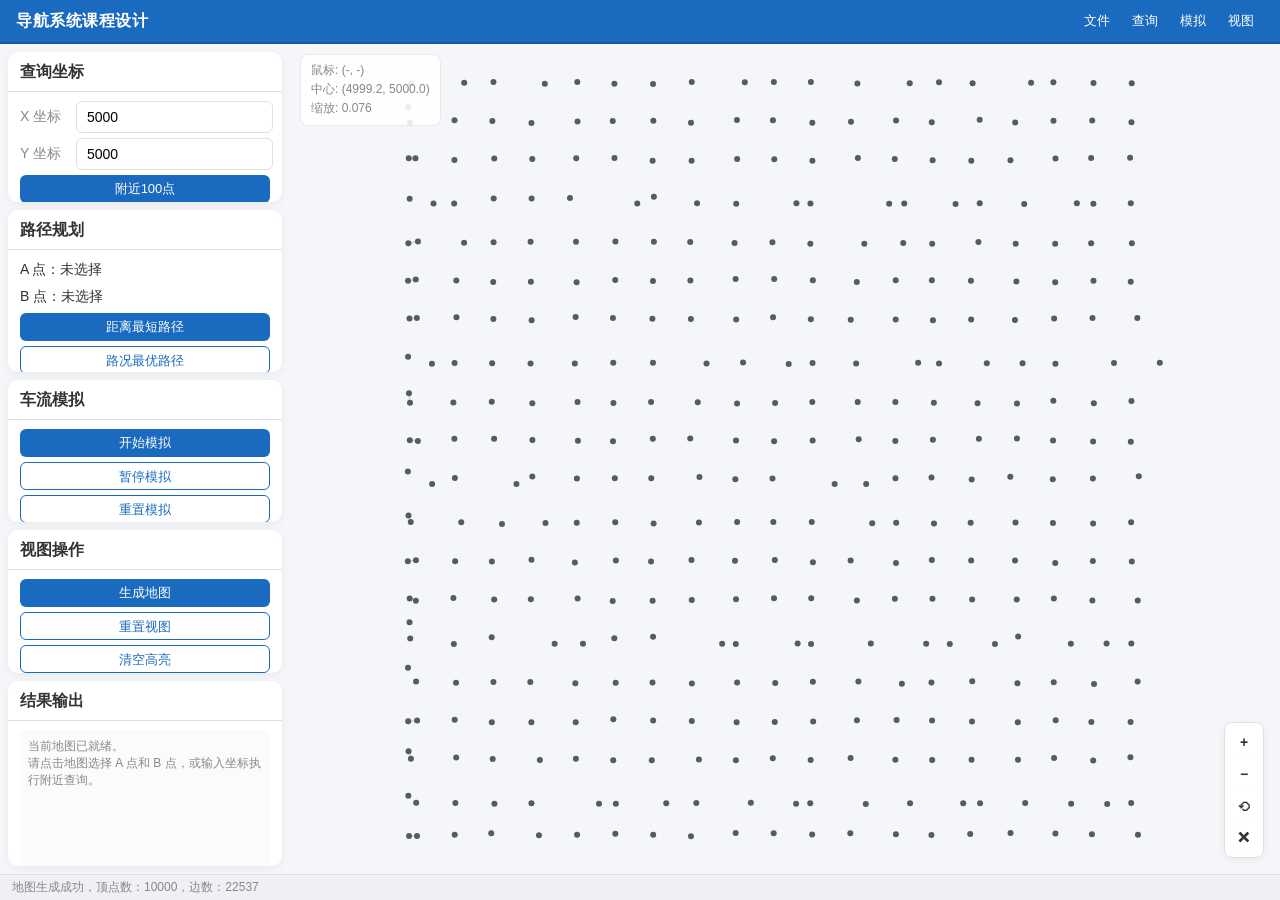
==== src/main/java/com/ds/navigation/index.html @ cb1603ed "chore: prepare course project for github" ====
<!DOCTYPE html>
<html lang="zh-CN">
<head>
<meta charset="UTF-8">
<meta name="viewport" content="width=device-width, initial-scale=1.0">
<title>导航系统课程设计</title>
<link rel="stylesheet" href="styles.css">
</head>
<body>

<nav class="nav-bar">
  <span class="nav-title">导航系统课程设计</span>
  <div class="nav-menus" id="navMenus"></div>
</nav>

<div class="main-content">
  <aside class="control-panel" id="controlPanel">
    <!-- Card 1: Query -->
    <div class="card">
      <div class="card-header">查询坐标</div>
      <div class="card-body">
        <div class="field-row"><label>X 坐标</label><input class="field-input" id="xField" value="5000"></div>
        <div class="field-row"><label>Y 坐标</label><input class="field-input" id="yField" value="5000"></div>
        <button class="btn btn-primary" id="nearbyBtn">附近100点</button>
      </div>
    </div>
    <!-- Card 2: Route -->
    <div class="card">
      <div class="card-header">路径规划</div>
      <div class="card-body">
        <div class="select-label" id="startLabel">A 点：未选择</div>
        <div class="select-label" id="endLabel">B 点：未选择</div>
        <button class="btn btn-primary" id="distanceBtn">距离最短路径</button>
        <button class="btn btn-outline" id="timeBtn">路况最优路径</button>
      </div>
    </div>
    <!-- Card 3: Simulation -->
    <div class="card">
      <div class="card-header">车流模拟</div>
      <div class="card-body">
        <button class="btn btn-primary" id="simStartBtn">开始模拟</button>
        <button class="btn btn-outline" id="simPauseBtn">暂停模拟</button>
        <button class="btn btn-outline" id="simResetBtn">重置模拟</button>
      </div>
    </div>
    <!-- Card 4: View -->
    <div class="card">
      <div class="card-header">视图操作</div>
      <div class="card-body">
        <button class="btn btn-primary" id="genMapBtn">生成地图</button>
        <button class="btn btn-outline" id="resetViewBtn">重置视图</button>
        <button class="btn btn-outline" id="clearBtn">清空高亮</button>
      </div>
    </div>
    <!-- Card 5: Result -->
    <div class="card">
      <div class="card-header">结果输出</div>
      <div class="card-body">
        <textarea class="result-area" id="resultArea" readonly>当前地图已就绪。&#10;请点击地图选择 A 点和 B 点，或输入坐标执行附近查询。</textarea>
      </div>
    </div>
  </aside>

  <div class="map-container" id="mapContainer">
    <canvas id="mapCanvas"></canvas>
    <div class="coord-overlay" id="coordOverlay">鼠标: (-, -)<br>中心: (-, -)<br>缩放: 0.050</div>
    <div class="edge-tooltip" id="edgeTooltip"></div>
    <div class="float-controls">
      <button class="float-btn" id="floatZoomIn" title="放大">+</button>
      <button class="float-btn" id="floatZoomOut" title="缩小">−</button>
      <button class="float-btn" id="floatReset" title="重置视图">⟲</button>
      <button class="float-btn" id="floatClear" title="清空高亮">✕</button>
    </div>
  </div>
</div>

<div class="status-bar" id="statusBar">地图已加载，顶点数：10000，边数：----</div>
<div class="toast" id="toast"></div>

<script src="app.js"></script>
</body>
</html>
---- src/main/java/com/ds/navigation/styles.css ----
*, *::before, *::after { box-sizing: border-box; margin: 0; padding: 0; }

:root {
  --primary: #1A6BC0;
  --primary-dark: #1558A0;
  --primary-light: #E8F0FE;
  --bg: #F5F6FA;
  --card: #FFFFFF;
  --border: #E0E0E0;
  --text: #333333;
  --text-secondary: #888888;
  --text-white: #FFFFFF;
  --status-bg: #F0F0F4;
  --radius-sm: 6px;
  --radius-md: 10px;
  --shadow: 0 2px 8px rgba(0,0,0,0.06);
}

body {
  font-family: "Microsoft YaHei", "PingFang SC", "Noto Sans CJK SC", sans-serif;
  background: var(--bg);
  color: var(--text);
  height: 100vh;
  display: flex;
  flex-direction: column;
  overflow: hidden;
  user-select: none;
}

/* ===== Navigation Bar ===== */
.nav-bar {
  height: 44px;
  background: var(--primary);
  display: flex;
  align-items: center;
  justify-content: space-between;
  padding: 0 16px;
  flex-shrink: 0;
  border-bottom: 2px solid var(--primary-dark);
}
.nav-title {
  font-size: 16px;
  font-weight: 700;
  color: var(--text-white);
  letter-spacing: 0.5px;
}
.nav-menus { display: flex; gap: 2px; }
.nav-menu-btn {
  background: none;
  border: none;
  color: var(--text-white);
  font-size: 13px;
  font-family: inherit;
  padding: 5px 10px;
  border-radius: var(--radius-sm);
  cursor: pointer;
  transition: background 0.15s;
}
.nav-menu-btn:hover { background: rgba(255,255,255,0.15); }

/* Dropdown */
.nav-dropdown {
  position: relative;
}
.nav-dropdown-menu {
  display: none;
  position: absolute;
  top: 100%;
  left: 0;
  background: var(--card);
  border: 1px solid var(--border);
  border-radius: var(--radius-sm);
  box-shadow: var(--shadow);
  z-index: 100;
  min-width: 150px;
  padding: 4px 0;
}
.nav-dropdown-menu.show { display: block; }
.nav-dropdown-item {
  display: block;
  width: 100%;
  padding: 7px 14px;
  border: none;
  background: none;
  font-size: 13px;
  font-family: inherit;
  text-align: left;
  cursor: pointer;
  color: var(--text);
}
.nav-dropdown-item:hover { background: var(--primary-light); color: var(--primary); }

/* ===== Main Layout ===== */
.main-content {
  display: flex;
  flex: 1;
  overflow: hidden;
}

/* ===== Control Panel ===== */
.control-panel {
  width: 290px;
  flex-shrink: 0;
  overflow-y: auto;
  padding: 8px;
  display: flex;
  flex-direction: column;
  gap: 8px;
}
.control-panel::-webkit-scrollbar { width: 4px; }
.control-panel::-webkit-scrollbar-thumb { background: var(--border); border-radius: 2px; }

.card {
  background: var(--card);
  border-radius: var(--radius-md);
  box-shadow: var(--shadow);
  overflow: hidden;
}
.card-header {
  font-size: 16px;
  font-weight: 700;
  color: var(--text);
  padding: 10px 12px 8px;
  border-bottom: 1px solid var(--border);
}
.card-body { padding: 9px 12px; display: flex; flex-direction: column; gap: 5px; }

.field-row { display: flex; align-items: center; gap: 8px; }
.field-row label { font-size: 14px; color: var(--text-secondary); white-space: nowrap; min-width: 48px; }
.field-input {
  flex: 1;
  height: 32px;
  padding: 0 10px;
  border: 1px solid var(--border);
  border-radius: var(--radius-sm);
  font-size: 14px;
  font-family: inherit;
  outline: none;
  background: var(--card);
  transition: border-color 0.2s;
}
.field-input:focus { border-color: var(--primary); border-width: 1.5px; }

.select-label {
  font-size: 14px;
  color: var(--text);
  padding: 2px 0;
}

.btn {
  height: 28px;
  border: none;
  border-radius: var(--radius-sm);
  font-size: 13px;
  font-family: inherit;
  cursor: pointer;
  transition: all 0.15s;
  padding: 0 10px;
  width: 100%;
  line-height: 28px;
}
.btn-primary {
  background: var(--primary);
  color: var(--text-white);
}
.btn-primary:hover { background: var(--primary-dark); }
.btn-outline {
  background: var(--card);
  color: var(--primary);
  border: 1.2px solid var(--primary);
}
.btn-outline:hover { background: var(--primary-light); }
.btn-text {
  background: none;
  color: var(--text);
}
.btn-text:hover { background: var(--primary-light); color: var(--primary); }

.result-area {
  width: 100%;
  height: 140px;
  border: none;
  border-radius: var(--radius-sm);
  font-size: 12px;
  font-family: inherit;
  color: var(--text-secondary);
  resize: none;
  padding: 8px;
  background: #FAFBFC;
  outline: none;
}

/* ===== Map Container ===== */
.map-container {
  flex: 1;
  position: relative;
  overflow: hidden;
  background: var(--bg);
}
.map-container canvas {
  display: block;
  cursor: grab;
}
.map-container canvas:active { cursor: grabbing; }

.coord-overlay {
  position: absolute;
  top: 10px;
  left: 10px;
  background: rgba(255,255,255,0.88);
  border: 1px solid rgba(0,0,0,0.08);
  border-radius: 8px;
  padding: 6px 10px;
  font-size: 12px;
  color: var(--text-secondary);
  line-height: 1.6;
  pointer-events: none;
}

/* Floating controls */
.float-controls {
  position: absolute;
  right: 16px;
  bottom: 16px;
  background: rgba(255,255,255,0.92);
  border: 1px solid var(--border);
  border-radius: 8px;
  display: flex;
  flex-direction: column;
  padding: 4px;
  gap: 2px;
  box-shadow: var(--shadow);
}
.float-btn {
  width: 30px;
  height: 30px;
  border: 1px solid transparent;
  border-radius: var(--radius-sm);
  background: var(--card);
  font-size: 14px;
  font-weight: 700;
  cursor: pointer;
  display: flex;
  align-items: center;
  justify-content: center;
  color: var(--text);
  transition: all 0.15s;
  font-family: inherit;
  line-height: 1;
}
.float-btn:hover { background: var(--primary-light); color: var(--primary); border-color: var(--border); }

/* Tooltip */
.edge-tooltip {
  position: absolute;
  background: rgba(0,0,0,0.78);
  color: #fff;
  font-size: 12px;
  padding: 6px 10px;
  border-radius: 4px;
  pointer-events: none;
  display: none;
  white-space: nowrap;
  z-index: 10;
}

/* ===== Status Bar ===== */
.status-bar {
  height: 26px;
  background: var(--status-bg);
  display: flex;
  align-items: center;
  padding: 0 12px;
  font-size: 12px;
  color: var(--text-secondary);
  flex-shrink: 0;
  border-top: 1px solid var(--border);
}

/* Toast */
.toast {
  position: fixed;
  top: 60px;
  left: 50%;
  transform: translateX(-50%);
  background: rgba(0,0,0,0.75);
  color: #fff;
  padding: 8px 20px;
  border-radius: 20px;
  font-size: 14px;
  z-index: 200;
  pointer-events: none;
  opacity: 0;
  transition: opacity 0.3s;
}
.toast.show { opacity: 1; }
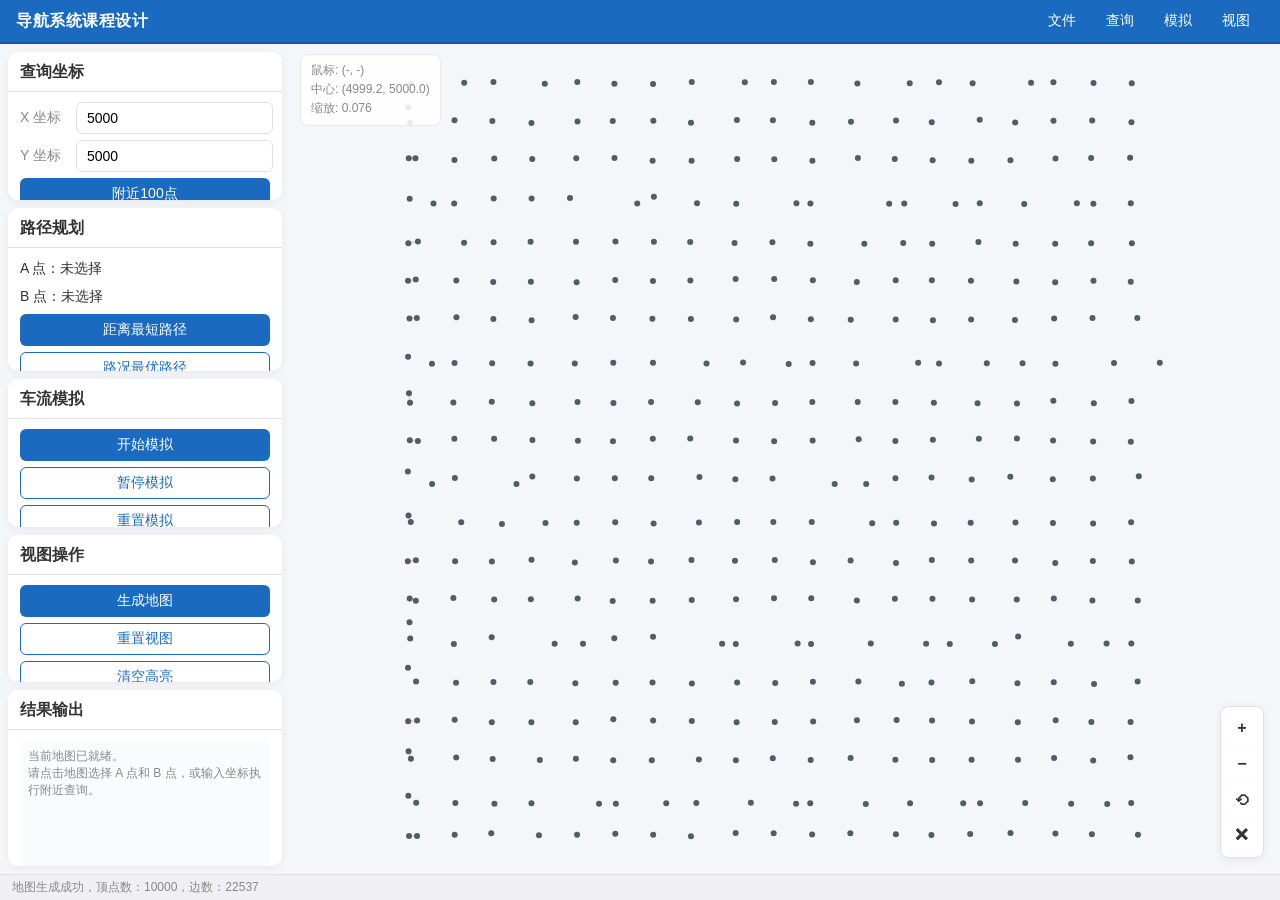
==== commit 52145e96: "update navigation system project" ====
--- a/src/main/java/com/ds/navigation/index.html
+++ b/src/main/java/com/ds/navigation/index.html
@@ -4,7 +4,303 @@
 <meta charset="UTF-8">
 <meta name="viewport" content="width=device-width, initial-scale=1.0">
 <title>导航系统课程设计</title>
-<link rel="stylesheet" href="styles.css">
+<style>
+*, *::before, *::after { box-sizing: border-box; margin: 0; padding: 0; }
+
+:root {
+  --primary: #1A6BC0;
+  --primary-dark: #1558A0;
+  --primary-light: #E8F0FE;
+  --bg: #F5F6FA;
+  --card: #FFFFFF;
+  --border: #E0E0E0;
+  --text: #333333;
+  --text-secondary: #888888;
+  --text-white: #FFFFFF;
+  --status-bg: #F0F0F4;
+  --radius-sm: 6px;
+  --radius-md: 10px;
+  --shadow: 0 2px 8px rgba(0,0,0,0.06);
+}
+
+body {
+  font-family: "Microsoft YaHei", "PingFang SC", "Noto Sans CJK SC", sans-serif;
+  background: var(--bg);
+  color: var(--text);
+  height: 100vh;
+  display: flex;
+  flex-direction: column;
+  overflow: hidden;
+  user-select: none;
+}
+
+/* ===== Navigation Bar ===== */
+.nav-bar {
+  height: 44px;
+  background: var(--primary);
+  display: flex;
+  align-items: center;
+  justify-content: space-between;
+  padding: 0 16px;
+  flex-shrink: 0;
+  border-bottom: 2px solid var(--primary-dark);
+}
+.nav-title {
+  font-size: 16px;
+  font-weight: 700;
+  color: var(--text-white);
+  letter-spacing: 0.5px;
+}
+.nav-menus { display: flex; gap: 2px; }
+.nav-menu-btn {
+  background: none;
+  border: none;
+  color: var(--text-white);
+  font-size: 14px;
+  font-family: inherit;
+  padding: 6px 14px;
+  border-radius: var(--radius-sm);
+  cursor: pointer;
+  transition: background 0.15s;
+}
+.nav-menu-btn:hover { background: rgba(255,255,255,0.15); }
+
+/* Dropdown */
+.nav-dropdown {
+  position: relative;
+}
+.nav-dropdown-menu {
+  display: none;
+  position: absolute;
+  top: 100%;
+  left: 0;
+  background: var(--card);
+  border: 1px solid var(--border);
+  border-radius: var(--radius-sm);
+  box-shadow: var(--shadow);
+  z-index: 100;
+  min-width: 150px;
+  padding: 4px 0;
+}
+.nav-dropdown-menu.show { display: block; }
+.nav-dropdown-item {
+  display: block;
+  width: 100%;
+  padding: 8px 16px;
+  border: none;
+  background: none;
+  font-size: 14px;
+  font-family: inherit;
+  text-align: left;
+  cursor: pointer;
+  color: var(--text);
+}
+.nav-dropdown-item:hover { background: var(--primary-light); color: var(--primary); }
+
+/* ===== Main Layout ===== */
+.main-content {
+  display: flex;
+  flex: 1;
+  overflow: hidden;
+}
+
+/* ===== Control Panel ===== */
+.control-panel {
+  width: 290px;
+  flex-shrink: 0;
+  overflow-y: auto;
+  padding: 8px;
+  display: flex;
+  flex-direction: column;
+  gap: 8px;
+}
+.control-panel::-webkit-scrollbar { width: 4px; }
+.control-panel::-webkit-scrollbar-thumb { background: var(--border); border-radius: 2px; }
+
+.card {
+  background: var(--card);
+  border-radius: var(--radius-md);
+  box-shadow: var(--shadow);
+  overflow: hidden;
+}
+.card-header {
+  font-size: 16px;
+  font-weight: 700;
+  color: var(--text);
+  padding: 10px 12px 8px;
+  border-bottom: 1px solid var(--border);
+}
+.card-body { padding: 10px 12px; display: flex; flex-direction: column; gap: 6px; }
+
+.field-row { display: flex; align-items: center; gap: 8px; }
+.field-row label { font-size: 14px; color: var(--text-secondary); white-space: nowrap; min-width: 48px; }
+.field-input {
+  flex: 1;
+  height: 32px;
+  padding: 0 10px;
+  border: 1px solid var(--border);
+  border-radius: var(--radius-sm);
+  font-size: 14px;
+  font-family: inherit;
+  outline: none;
+  background: var(--card);
+  transition: border-color 0.2s;
+}
+.field-input:focus { border-color: var(--primary); border-width: 1.5px; }
+
+.select-label {
+  font-size: 14px;
+  color: var(--text);
+  padding: 2px 0;
+}
+
+.btn {
+  height: 32px;
+  border: none;
+  border-radius: var(--radius-sm);
+  font-size: 14px;
+  font-family: inherit;
+  cursor: pointer;
+  transition: all 0.15s;
+  padding: 0 16px;
+  width: 100%;
+}
+.btn-primary {
+  background: var(--primary);
+  color: var(--text-white);
+}
+.btn-primary:hover { background: var(--primary-dark); }
+.btn-outline {
+  background: var(--card);
+  color: var(--primary);
+  border: 1.2px solid var(--primary);
+}
+.btn-outline:hover { background: var(--primary-light); }
+.btn-text {
+  background: none;
+  color: var(--text);
+}
+.btn-text:hover { background: var(--primary-light); color: var(--primary); }
+
+.result-area {
+  width: 100%;
+  height: 140px;
+  border: none;
+  border-radius: var(--radius-sm);
+  font-size: 12px;
+  font-family: inherit;
+  color: var(--text-secondary);
+  resize: none;
+  padding: 8px;
+  background: #FAFBFC;
+  outline: none;
+}
+
+/* ===== Map Container ===== */
+.map-container {
+  flex: 1;
+  position: relative;
+  overflow: hidden;
+  background: var(--bg);
+}
+.map-container canvas {
+  display: block;
+  cursor: grab;
+}
+.map-container canvas:active { cursor: grabbing; }
+
+.coord-overlay {
+  position: absolute;
+  top: 10px;
+  left: 10px;
+  background: rgba(255,255,255,0.88);
+  border: 1px solid rgba(0,0,0,0.08);
+  border-radius: 8px;
+  padding: 6px 10px;
+  font-size: 12px;
+  color: var(--text-secondary);
+  line-height: 1.6;
+  pointer-events: none;
+}
+
+/* Floating controls */
+.float-controls {
+  position: absolute;
+  right: 16px;
+  bottom: 16px;
+  background: rgba(255,255,255,0.92);
+  border: 1px solid var(--border);
+  border-radius: 8px;
+  display: flex;
+  flex-direction: column;
+  padding: 4px;
+  gap: 2px;
+  box-shadow: var(--shadow);
+}
+.float-btn {
+  width: 34px;
+  height: 34px;
+  border: 1px solid transparent;
+  border-radius: var(--radius-sm);
+  background: var(--card);
+  font-size: 16px;
+  font-weight: 700;
+  cursor: pointer;
+  display: flex;
+  align-items: center;
+  justify-content: center;
+  color: var(--text);
+  transition: all 0.15s;
+  font-family: inherit;
+  line-height: 1;
+}
+.float-btn:hover { background: var(--primary-light); color: var(--primary); border-color: var(--border); }
+
+/* Tooltip */
+.edge-tooltip {
+  position: absolute;
+  background: rgba(0,0,0,0.78);
+  color: #fff;
+  font-size: 12px;
+  padding: 6px 10px;
+  border-radius: 4px;
+  pointer-events: none;
+  display: none;
+  white-space: nowrap;
+  z-index: 10;
+}
+
+/* ===== Status Bar ===== */
+.status-bar {
+  height: 26px;
+  background: var(--status-bg);
+  display: flex;
+  align-items: center;
+  padding: 0 12px;
+  font-size: 12px;
+  color: var(--text-secondary);
+  flex-shrink: 0;
+  border-top: 1px solid var(--border);
+}
+
+/* Toast */
+.toast {
+  position: fixed;
+  top: 60px;
+  left: 50%;
+  transform: translateX(-50%);
+  background: rgba(0,0,0,0.75);
+  color: #fff;
+  padding: 8px 20px;
+  border-radius: 20px;
+  font-size: 14px;
+  z-index: 200;
+  pointer-events: none;
+  opacity: 0;
+  transition: opacity 0.3s;
+}
+.toast.show { opacity: 1; }
+</style>
 </head>
 <body>
 
@@ -77,6 +373,894 @@
 <div class="status-bar" id="statusBar">地图已加载，顶点数：10000，边数：----</div>
 <div class="toast" id="toast"></div>
 
-<script src="app.js"></script>
+<script>
+// ============================================================================
+// CONFIG
+// ============================================================================
+const CONFIG = {
+  mapWidth: 10000, mapHeight: 10000, vertexCount: 10000, seed: 20260405,
+  extraEdgeProb: 0.28,
+  shortRoadCap: 30, mediumRoadCap: 50, longRoadCap: 70,
+  trafficAlpha: 0.5, trafficC: 0.05,
+  spawnPerTick: 80, maxVehicles: 10000,
+  simIntervalMs: 200
+};
+
+// ============================================================================
+// GEOMETRY UTILS
+// ============================================================================
+function dist(x1, y1, x2, y2) { return Math.sqrt((x1-x2)**2 + (y1-y2)**2); }
+function distSq(x1, y1, x2, y2) { return (x1-x2)**2 + (y1-y2)**2; }
+
+// ============================================================================
+// GRAPH MODEL
+// ============================================================================
+class Vertex {
+  constructor(id, x, y, name, type) {
+    this.id = id; this.x = x; this.y = y; this.name = name; this.type = type;
+    this.edgeIds = [];
+  }
+}
+class Edge {
+  constructor(id, fromId, toId, length, capacity, vehicles = 0) {
+    this.id = id; this.fromId = fromId; this.toId = toId;
+    this.length = length; this.capacity = capacity; this.vehicles = vehicles;
+  }
+  getOther(vid) { return vid === this.fromId ? this.toId : this.fromId; }
+  get occupancy() { return this.capacity <= 0 ? 0 : this.vehicles / this.capacity; }
+  travelTime(alpha, c) {
+    const r = this.occupancy;
+    const factor = r <= alpha ? 1.0 : 1.0 + Math.exp(r - alpha);
+    return c * this.length * factor;
+  }
+}
+class Graph {
+  constructor() {
+    this.vertices = new Map();
+    this.edges = new Map();
+    this.adjacency = new Map();
+  }
+  addVertex(v) {
+    this.vertices.set(v.id, v);
+    if (!this.adjacency.has(v.id)) this.adjacency.set(v.id, []);
+  }
+  addEdge(e) {
+    this.edges.set(e.id, e);
+    if (!this.adjacency.has(e.fromId)) this.adjacency.set(e.fromId, []);
+    if (!this.adjacency.has(e.toId)) this.adjacency.set(e.toId, []);
+    this.adjacency.get(e.fromId).push(e);
+    this.adjacency.get(e.toId).push(e);
+    const f = this.vertices.get(e.fromId);
+    const t = this.vertices.get(e.toId);
+    if (f) f.edgeIds.push(e.id);
+    if (t) t.edgeIds.push(e.id);
+  }
+  clearTraffic() { for (const e of this.edges.values()) e.vehicles = 0; }
+  getBounds() {
+    let minX = Infinity, minY = Infinity, maxX = -Infinity, maxY = -Infinity;
+    for (const v of this.vertices.values()) {
+      minX = Math.min(minX, v.x); minY = Math.min(minY, v.y);
+      maxX = Math.max(maxX, v.x); maxY = Math.max(maxY, v.y);
+    }
+    return { minX, minY, maxX, maxY, w: Math.max(1, maxX-minX), h: Math.max(1, maxY-minY) };
+  }
+}
+
+// ============================================================================
+// MAP GENERATOR
+// ============================================================================
+function generateMap(vertexCount, seed) {
+  const graph = new Graph();
+  const rng = mulberry32(seed);
+  const types = ['普通地点','加油站','餐馆','停车场','维修点'];
+  const rows = Math.ceil(Math.sqrt(vertexCount));
+  const cols = Math.ceil(vertexCount / rows);
+  const cellW = CONFIG.mapWidth / cols;
+  const cellH = CONFIG.mapHeight / rows;
+  const jitter = 0.22;
+  const gridIds = [];
+
+  let vid = 0;
+  for (let row = 0; row < rows; row++) {
+    gridIds[row] = [];
+    for (let col = 0; col < cols; col++) {
+      if (vid >= vertexCount) { gridIds[row][col] = -1; continue; }
+      const cx = (col + 0.5) * cellW;
+      const cy = (row + 0.5) * cellH;
+      const x = clamp(cx + (rng()*2-1) * cellW * jitter, 0, CONFIG.mapWidth);
+      const y = clamp(cy + (rng()*2-1) * cellH * jitter, 0, CONFIG.mapHeight);
+      graph.addVertex(new Vertex(vid, x, y, `P${String(vid).padStart(5,'0')}`, types[Math.floor(rng()*types.length)]));
+      gridIds[row][col] = vid;
+      vid++;
+    }
+  }
+
+  let eid = 0;
+  const edgeKeys = new Set();
+  for (let row = 0; row < rows; row++) {
+    for (let col = 0; col < cols; col++) {
+      const cur = gridIds[row][col];
+      if (cur < 0) continue;
+      if (col+1 < cols && gridIds[row][col+1] >= 0) eid = addEdge(graph, edgeKeys, eid, cur, gridIds[row][col+1], rng);
+      if (row+1 < rows && gridIds[row+1][col] >= 0) eid = addEdge(graph, edgeKeys, eid, cur, gridIds[row+1][col], rng);
+      if (row+1 < rows && col+1 < cols && gridIds[row+1][col] >= 0 && gridIds[row][col+1] >= 0 && gridIds[row+1][col+1] >= 0) {
+        if (rng() < CONFIG.extraEdgeProb) {
+          if (rng() < 0.5) eid = addEdge(graph, edgeKeys, eid, cur, gridIds[row+1][col+1], rng);
+          else eid = addEdge(graph, edgeKeys, eid, gridIds[row][col+1], gridIds[row+1][col], rng);
+        }
+      }
+    }
+  }
+  return graph;
+}
+
+function addEdge(graph, edgeKeys, eid, fromId, toId, rng) {
+  const a = Math.min(fromId, toId), b = Math.max(fromId, toId);
+  const key = `${a}-${b}`;
+  if (edgeKeys.has(key)) return eid;
+  edgeKeys.add(key);
+  const from = graph.vertices.get(fromId), to = graph.vertices.get(toId);
+  const len = dist(from.x, from.y, to.x, to.y);
+  const cap = len < 110 ? CONFIG.shortRoadCap + Math.floor(rng()*8)
+            : len < 155 ? CONFIG.mediumRoadCap + Math.floor(rng()*10)
+            : CONFIG.longRoadCap + Math.floor(rng()*12);
+  graph.addEdge(new Edge(eid, fromId, toId, len, cap));
+  return eid + 1;
+}
+
+function mulberry32(a) {
+  return function() {
+    a |= 0; a = a + 0x6D2B79F5 | 0;
+    let t = Math.imul(a ^ a >>> 15, 1 | a);
+    t = t + Math.imul(t ^ t >>> 7, 61 | t) ^ t;
+    return ((t ^ t >>> 14) >>> 0) / 4294967296;
+  };
+}
+function clamp(v, min, max) { return Math.max(min, Math.min(max, v)); }
+
+// ============================================================================
+// KD-TREE
+// ============================================================================
+class KDTree {
+  constructor() { this.root = null; }
+  build(vertices) {
+    const arr = [...vertices];
+    this.root = this._build(arr, 0);
+  }
+  _build(arr, depth) {
+    if (arr.length === 0) return null;
+    const axis = depth % 2;
+    arr.sort((a,b) => axis === 0 ? a.x - b.x : a.y - b.y);
+    const mid = Math.floor(arr.length / 2);
+    const node = { vertex: arr[mid], axis, left: null, right: null };
+    node.left = this._build(arr.slice(0, mid), depth + 1);
+    node.right = this._build(arr.slice(mid + 1), depth + 1);
+    return node;
+  }
+  findNearest(x, y) {
+    return this._nearest(this.root, x, y, null).vertex;
+  }
+  _nearest(node, x, y, best) {
+    if (!node) return best;
+    const d2 = distSq(node.vertex.x, node.vertex.y, x, y);
+    const cur = { vertex: node.vertex, d2 };
+    if (!best || cur.d2 < best.d2) best = cur;
+    const delta = node.axis === 0 ? x - node.vertex.x : y - node.vertex.y;
+    const first = delta < 0 ? node.left : node.right;
+    const second = delta < 0 ? node.right : node.left;
+    best = this._nearest(first, x, y, best);
+    if (delta * delta < best.d2) best = this._nearest(second, x, y, best);
+    return best;
+  }
+  findKNearest(x, y, k) {
+    const heap = [];
+    this._knearest(this.root, x, y, k, heap);
+    heap.sort((a,b) => a.d2 - b.d2);
+    return heap.map(h => h.vertex);
+  }
+  _knearest(node, x, y, k, heap) {
+    if (!node) return;
+    const d2 = distSq(node.vertex.x, node.vertex.y, x, y);
+    const cur = { vertex: node.vertex, d2 };
+    if (heap.length < k) {
+      heap.push(cur);
+      heap.sort((a,b) => b.d2 - a.d2);
+    } else if (d2 < heap[0].d2) {
+      heap[0] = cur;
+      heap.sort((a,b) => b.d2 - a.d2);
+    }
+    const delta = node.axis === 0 ? x - node.vertex.x : y - node.vertex.y;
+    const first = delta < 0 ? node.left : node.right;
+    const second = delta < 0 ? node.right : node.left;
+    this._knearest(first, x, y, k, heap);
+    if (heap.length < k || delta * delta < heap[0].d2) {
+      this._knearest(second, x, y, k, heap);
+    }
+  }
+}
+
+// ============================================================================
+// A* PATHFINDER
+// ============================================================================
+class PathFinder {
+  constructor(alpha, c) { this.alpha = alpha; this.c = c; this.graph = null; }
+  setGraph(g) { this.graph = g; }
+  findShortestByDist(startId, endId) { return this._find(startId, endId, false); }
+  findShortestByTime(startId, endId) { return this._find(startId, endId, true); }
+
+  _find(startId, endId, useTime) {
+    if (startId === endId) return { vertexIds: [startId], edgeIds: [], totalDist: 0, totalTime: 0 };
+    const g = this.graph;
+    const start = g.vertices.get(startId), goal = g.vertices.get(endId);
+    if (!start || !goal) throw new Error('起点或终点不存在');
+
+    const openSet = new MinHeap();
+    const gScore = new Map();
+    const prevV = new Map(), prevE = new Map();
+
+    gScore.set(startId, 0);
+    openSet.push(startId, this._heuristic(start, goal, useTime));
+
+    while (openSet.size > 0) {
+      const curId = openSet.pop();
+      if (curId === endId) return this._reconstruct(prevV, prevE, endId);
+
+      for (const edge of g.adjacency.get(curId) || []) {
+        const nbId = edge.getOther(curId);
+        const w = useTime ? edge.travelTime(this.alpha, this.c) : edge.length;
+        const tent = gScore.get(curId) + w;
+        if (tent < (gScore.get(nbId) ?? Infinity)) {
+          prevV.set(nbId, curId);
+          prevE.set(nbId, edge.id);
+          gScore.set(nbId, tent);
+          const f = tent + this._heuristic(g.vertices.get(nbId), goal, useTime);
+          openSet.push(nbId, f);
+        }
+      }
+    }
+    throw new Error('未找到可达路径');
+  }
+  _heuristic(a, b, useTime) {
+    const d = dist(a.x, a.y, b.x, b.y);
+    return useTime ? d * this.c : d;
+  }
+  _reconstruct(prevV, prevE, endId) {
+    const vids = [], eids = [];
+    let cur = endId;
+    vids.push(cur);
+    while (prevV.has(cur)) {
+      eids.push(prevE.get(cur));
+      cur = prevV.get(cur);
+      vids.push(cur);
+    }
+    vids.reverse(); eids.reverse();
+    let td = 0, tt = 0;
+    for (const eid of eids) {
+      const e = this.graph.edges.get(eid);
+      td += e.length;
+      tt += e.travelTime(this.alpha, this.c);
+    }
+    return { vertexIds: vids, edgeIds: eids, totalDist: td, totalTime: tt };
+  }
+}
+
+class MinHeap {
+  constructor() { this.data = []; }
+  get size() { return this.data.length; }
+  push(id, f) { this.data.push({id,f}); this._up(this.data.length-1); }
+  pop() {
+    const top = this.data[0];
+    const last = this.data.pop();
+    if (this.data.length > 0) { this.data[0] = last; this._down(0); }
+    return top.id;
+  }
+  _up(i) {
+    while (i > 0) {
+      const p = (i-1)>>1;
+      if (this.data[i].f < this.data[p].f) { [this.data[i],this.data[p]]=[this.data[p],this.data[i]]; i=p; }
+      else break;
+    }
+  }
+  _down(i) {
+    const n = this.data.length;
+    while (true) {
+      let sm = i, l = i*2+1, r = i*2+2;
+      if (l < n && this.data[l].f < this.data[sm].f) sm = l;
+      if (r < n && this.data[r].f < this.data[sm].f) sm = r;
+      if (sm !== i) { [this.data[i],this.data[sm]]=[this.data[sm],this.data[i]]; i=sm; }
+      else break;
+    }
+  }
+}
+
+// ============================================================================
+// TRAFFIC SIMULATION
+// ============================================================================
+class TrafficSim {
+  constructor(pathFinder) {
+    this.pf = pathFinder;
+    this.graph = null;
+    this.running = false;
+    this.vehicles = [];
+    this.nextId = 0;
+  }
+  setGraph(g) { this.graph = g; this.reset(); }
+  start() { this.running = true; }
+  pause() { this.running = false; }
+  reset() {
+    this.running = false; this.vehicles = [];
+    this.nextId = 0;
+    if (this.graph) this.graph.clearTraffic();
+  }
+  tick() {
+    if (!this.running || !this.graph || this.graph.vertices.size === 0) return;
+    const g = this.graph;
+    if (this.vehicles.length < CONFIG.maxVehicles) {
+      for (let i = 0; i < CONFIG.spawnPerTick; i++) this._spawn();
+    }
+    for (let i = this.vehicles.length-1; i >= 0; i--) {
+      const v = this.vehicles[i];
+      v.remaining--;
+      while (v.active && v.remaining <= 0) {
+        const finEid = v.edgeIds[v.edgeIdx];
+        g.edges.get(finEid).vehicles = Math.max(0, g.edges.get(finEid).vehicles - 1);
+        v.edgeIdx++;
+        if (v.edgeIdx >= v.edgeIds.length) { v.active = false; break; }
+        const nextE = g.edges.get(v.edgeIds[v.edgeIdx]);
+        nextE.vehicles++;
+        v.edgeDuration = Math.max(1, nextE.travelTime(CONFIG.trafficAlpha, CONFIG.trafficC));
+        v.remaining += v.edgeDuration;
+      }
+      if (!v.active) this.vehicles.splice(i, 1);
+    }
+  }
+  _spawn() {
+    const g = this.graph;
+    const n = g.vertices.size;
+    if (n < 2) return;
+    let s = Math.floor(Math.random()*n), e = Math.floor(Math.random()*n);
+    while (s === e) e = Math.floor(Math.random()*n);
+    try {
+      const path = this.pf.findShortestByDist(s, e);
+      if (path.edgeIds.length === 0) return;
+      const fe = g.edges.get(path.edgeIds[0]);
+      const dur = Math.max(1, fe.travelTime(CONFIG.trafficAlpha, CONFIG.trafficC));
+      fe.vehicles++;
+      this.vehicles.push({
+        id: this.nextId++, vertexIds: path.vertexIds, edgeIds: path.edgeIds,
+        edgeIdx: 0, remaining: dur, edgeDuration: dur, active: true
+      });
+    } catch(ex) {}
+  }
+  getRenderStates() {
+    return this.vehicles.filter(v => v.active && v.edgeIdx + 1 < v.vertexIds.length).map(v => {
+      const dur = Math.max(1, v.edgeDuration);
+      return {
+        fromId: v.vertexIds[v.edgeIdx], toId: v.vertexIds[v.edgeIdx + 1],
+        progress: clamp(1 - v.remaining / dur, 0, 1)
+      };
+    });
+  }
+}
+
+// ============================================================================
+// MAP RENDERER
+// ============================================================================
+const COLORS = {
+  roadDefault: '#D5D8DD', roadQuery: '#1A6BC0', roadDist: '#2EA846', roadTime: '#D6362E',
+  pointDefault: '#555A63', pointStart: '#2EA846', pointEnd: '#D6362E',
+  trafficSmooth: '#2EA846', trafficModerate: '#ECC423', trafficCongested: '#D6362E',
+};
+
+function roadWidthByLength(len) {
+  if (len >= 150) return 2.8;
+  if (len >= 100) return 1.8;
+  return 1.0;
+}
+
+function trafficColor(ratio) {
+  if (ratio <= 0.5) return COLORS.trafficSmooth;
+  if (ratio <= 0.9) return COLORS.trafficModerate;
+  return COLORS.trafficCongested;
+}
+
+class MapRenderer {
+  constructor(canvas) { this.canvas = canvas; this.ctx = canvas.getContext('2d'); }
+
+  resize(w, h) {
+    const dpr = window.devicePixelRatio || 1;
+    this.canvas.width = w * dpr;
+    this.canvas.height = h * dpr;
+    this.canvas.style.width = w + 'px';
+    this.canvas.style.height = h + 'px';
+    this.ctx.setTransform(dpr, 0, 0, dpr, 0, 0);
+  }
+
+  render(state) {
+    const ctx = this.ctx;
+    const w = this.canvas.width / (window.devicePixelRatio||1);
+    const h = this.canvas.height / (window.devicePixelRatio||1);
+    ctx.clearRect(0, 0, w, h);
+    ctx.fillStyle = '#F5F6FA';
+    ctx.fillRect(0, 0, w, h);
+
+    if (!state.graph || state.graph.vertices.size === 0) {
+      ctx.fillStyle = '#888'; ctx.font = '14px "Microsoft YaHei", sans-serif';
+      ctx.fillText('暂无地图数据，请先生成或加载地图。', 30, 30);
+      return;
+    }
+
+    const worldRect = this._worldRect(state, w, h);
+    const visible = this._visibleVertices(state, worldRect, w, h);
+    const visSet = new Set(visible.map(v => v.id));
+
+    this._drawEdges(ctx, state, worldRect, visSet, w, h);
+    this._drawVertices(ctx, state, worldRect, visible, w, h);
+    if (state.showTraffic) this._drawVehicles(ctx, state, worldRect);
+  }
+
+  _worldRect(state, w, h) {
+    const hw = w / state.scale / 2, hh = h / state.scale / 2;
+    return { minX: state.cx - hw, maxX: state.cx + hw, minY: state.cy - hh, maxY: state.cy + hh, w: w/state.scale, h: h/state.scale };
+  }
+
+  _visibleVertices(state, wr, w, h) {
+    const cellPx = state.scale >= 0.5 ? 0 : state.scale >= 0.15 ? 24 : 40;
+    if (cellPx === 0) {
+      return [...state.graph.vertices.values()].filter(v => v.x >= wr.minX && v.x <= wr.maxX && v.y >= wr.minY && v.y <= wr.maxY);
+    }
+    const sampled = new Map();
+    for (const v of state.graph.vertices.values()) {
+      if (v.x < wr.minX || v.x > wr.maxX || v.y < wr.minY || v.y > wr.maxY) continue;
+      const px = Math.floor((v.x - wr.minX) / wr.w * w);
+      const py = Math.floor((wr.maxY - v.y) / wr.h * h);
+      const cx = Math.max(0, Math.floor(px / cellPx));
+      const cy = Math.max(0, Math.floor(py / cellPx));
+      const key = `${cx}-${cy}`;
+      if (!sampled.has(key)) sampled.set(key, v);
+    }
+    return [...sampled.values()];
+  }
+
+  _w2sx(state, wx) { return (wx - state.cx) * state.scale + this.canvas.width/(window.devicePixelRatio||1)/2; }
+  _w2sy(state, wy) { return this.canvas.height/(window.devicePixelRatio||1)/2 - (wy - state.cy) * state.scale; }
+
+  _drawEdges(ctx, state, wr, visSet, w, h) {
+    const queryE = state.queryEdgeIds, distE = state.distEdgeIds, timeE = state.timeEdgeIds;
+    for (const edge of state.graph.edges.values()) {
+      const hl = queryE.has(edge.id) || distE.has(edge.id) || timeE.has(edge.id);
+      if (!hl && (!visSet.has(edge.fromId) || !visSet.has(edge.toId))) continue;
+      const f = state.graph.vertices.get(edge.fromId), t = state.graph.vertices.get(edge.toId);
+      const sx1 = this._w2sx(state, f.x), sy1 = this._w2sy(state, f.y);
+      const sx2 = this._w2sx(state, t.x), sy2 = this._w2sy(state, t.y);
+      let color = COLORS.roadDefault;
+      const bw = roadWidthByLength(edge.length);
+      let sw = bw;
+      if (state.showTraffic && !hl) {
+        color = trafficColor(edge.occupancy);
+        sw = bw + Math.min(2.5, edge.occupancy * 3);
+      }
+      if (queryE.has(edge.id)) { color = COLORS.roadQuery; sw = bw + 0.8; }
+      const isDist = distE.has(edge.id), isTime = timeE.has(edge.id);
+      if (isDist || isTime) {
+        color = isDist ? COLORS.roadDist : COLORS.roadTime;
+        sw = bw + (isDist ? 1.6 : 1.8);
+        ctx.strokeStyle = color + '22';
+        ctx.lineWidth = sw + 5;
+        ctx.lineCap = 'round'; ctx.lineJoin = 'round';
+        ctx.beginPath(); ctx.moveTo(sx1, sy1); ctx.lineTo(sx2, sy2); ctx.stroke();
+      }
+      ctx.strokeStyle = color;
+      ctx.lineWidth = sw;
+      ctx.lineCap = 'round'; ctx.lineJoin = 'round';
+      ctx.beginPath(); ctx.moveTo(sx1, sy1); ctx.lineTo(sx2, sy2); ctx.stroke();
+    }
+  }
+
+  _drawVertices(ctx, state, wr, visible, w, h) {
+    const qv = state.queryVertexIds, dv = state.distVertexIds, tv = state.timeVertexIds;
+    for (const v of visible) {
+      const sx = this._w2sx(state, v.x), sy = this._w2sy(state, v.y);
+      let r = 3, color = COLORS.pointDefault;
+      if (qv.has(v.id)) { color = COLORS.roadQuery; r = 5; }
+      if (dv.has(v.id)) { color = COLORS.roadDist; r = 5; }
+      if (tv.has(v.id)) { color = COLORS.roadTime; r = 5; }
+      const isStart = state.startId != null && state.startId === v.id;
+      const isEnd = state.endId != null && state.endId === v.id;
+      if (isStart || isEnd) {
+        ctx.fillStyle = isStart ? COLORS.pointStart : COLORS.pointEnd;
+        ctx.beginPath(); ctx.arc(sx, sy, 7, 0, Math.PI*2); ctx.fill();
+        ctx.fillStyle = '#FFFFFF';
+        ctx.beginPath(); ctx.arc(sx, sy, 3, 0, Math.PI*2); ctx.fill();
+      } else {
+        ctx.fillStyle = color;
+        ctx.beginPath(); ctx.arc(sx, sy, r, 0, Math.PI*2); ctx.fill();
+      }
+    }
+  }
+
+  _drawVehicles(ctx, state, wr) {
+    ctx.fillStyle = 'rgba(26,107,192,0.85)';
+    for (const vs of state.vehicles) {
+      const f = state.graph.vertices.get(vs.fromId), t = state.graph.vertices.get(vs.toId);
+      if (!f || !t) continue;
+      const wx = f.x + (t.x - f.x) * vs.progress;
+      const wy = f.y + (t.y - f.y) * vs.progress;
+      const sx = this._w2sx(state, wx), sy = this._w2sy(state, wy);
+      const ang = Math.atan2(-(t.y - f.y), t.x - f.x);
+      ctx.save(); ctx.translate(sx, sy); ctx.rotate(ang);
+      ctx.beginPath(); ctx.moveTo(5,0); ctx.lineTo(-3,-3); ctx.lineTo(-3,3); ctx.closePath(); ctx.fill();
+      ctx.restore();
+    }
+  }
+
+  _roundRect(ctx, x, y, w, h, r) {
+    ctx.beginPath();
+    ctx.moveTo(x+r, y); ctx.arcTo(x+w, y, x+w, y+h, r); ctx.arcTo(x+w, y+h, x, y+h, r);
+    ctx.arcTo(x, y+h, x, y, r); ctx.arcTo(x, y, x+w, y, r);
+    ctx.closePath();
+  }
+}
+
+// ============================================================================
+// APP CONTROLLER
+// ============================================================================
+class App {
+  constructor() {
+    this.graph = null;
+    this.kdTree = new KDTree();
+    this.pathFinder = new PathFinder(CONFIG.trafficAlpha, CONFIG.trafficC);
+    this.traffic = new TrafficSim(this.pathFinder);
+    this.renderer = new MapRenderer(document.getElementById('mapCanvas'));
+
+    // View state
+    this.cx = 5000; this.cy = 5000; this.scale = 0.05;
+    this.dragging = false; this.dragX = 0; this.dragY = 0;
+    this.hoverX = null; this.hoverY = null;
+
+    // Selection state
+    this.startId = null; this.endId = null;
+    this.queryVertexIds = new Set(); this.queryEdgeIds = new Set();
+    this.distVertexIds = new Set(); this.distEdgeIds = new Set();
+    this.timeVertexIds = new Set(); this.timeEdgeIds = new Set();
+    this.showTraffic = false;
+    this.simInterval = null;
+
+    this.init();
+  }
+
+  init() {
+    this._buildNavMenus();
+    this._bindButtons();
+    this._bindCanvas();
+    this._bindFloatButtons();
+    this._resize();
+    window.addEventListener('resize', () => this._resize());
+
+    // Generate initial map
+    this._genMap(CONFIG.seed);
+  }
+
+  _buildNavMenus() {
+    const menus = [
+      ['文件', [['生成地图', ()=>this._genMap()], ['退出', ()=>{}]]],
+      ['查询', [['附近100点', ()=>this._nearby()], ['最短路径', ()=>this._distPath()], ['路况最优路径', ()=>this._timePath()]]],
+      ['模拟', [['开始', ()=>this._simStart()], ['暂停', ()=>this._simPause()], ['重置', ()=>this._simReset()]]],
+      ['视图', [['重置视图', ()=>this._resetView()], ['清空高亮', ()=>this._clearHighlights()]]],
+    ];
+    const container = document.getElementById('navMenus');
+    menus.forEach(([name, items]) => {
+      const wrap = document.createElement('div'); wrap.className = 'nav-dropdown';
+      const btn = document.createElement('button'); btn.className = 'nav-menu-btn'; btn.textContent = name;
+      const menu = document.createElement('div'); menu.className = 'nav-dropdown-menu';
+      items.forEach(([label, fn]) => {
+        const item = document.createElement('button'); item.className = 'nav-dropdown-item';
+        item.textContent = label; item.addEventListener('click', () => { menu.classList.remove('show'); fn(); });
+        menu.appendChild(item);
+      });
+      btn.addEventListener('click', (e) => { e.stopPropagation(); this._closeAllMenus(); menu.classList.toggle('show'); });
+      wrap.appendChild(btn); wrap.appendChild(menu); container.appendChild(wrap);
+    });
+    document.addEventListener('click', () => this._closeAllMenus());
+  }
+  _closeAllMenus() { document.querySelectorAll('.nav-dropdown-menu').forEach(m => m.classList.remove('show')); }
+
+  _bindButtons() {
+    document.getElementById('nearbyBtn').addEventListener('click', ()=>this._nearby());
+    document.getElementById('distanceBtn').addEventListener('click', ()=>this._distPath());
+    document.getElementById('timeBtn').addEventListener('click', ()=>this._timePath());
+    document.getElementById('simStartBtn').addEventListener('click', ()=>this._simStart());
+    document.getElementById('simPauseBtn').addEventListener('click', ()=>this._simPause());
+    document.getElementById('simResetBtn').addEventListener('click', ()=>this._simReset());
+    document.getElementById('genMapBtn').addEventListener('click', ()=>this._genMap());
+    document.getElementById('resetViewBtn').addEventListener('click', ()=>this._resetView());
+    document.getElementById('clearBtn').addEventListener('click', ()=>this._clearHighlights());
+  }
+
+  _bindFloatButtons() {
+    const panel = document.querySelector('.float-controls');
+    // The float buttons are HTML elements atop the canvas. We use them directly.
+    // The canvas only draws the decorative background panel.
+    document.getElementById('floatZoomIn').addEventListener('click', (e) => { e.stopPropagation(); this.scale *= 1.25; this.scale = clamp(this.scale, 0.01, 40); this._repaint(); });
+    document.getElementById('floatZoomOut').addEventListener('click', (e) => { e.stopPropagation(); this.scale *= 0.8; this.scale = clamp(this.scale, 0.01, 40); this._repaint(); });
+    document.getElementById('floatReset').addEventListener('click', (e) => { e.stopPropagation(); this._resetView(); });
+    document.getElementById('floatClear').addEventListener('click', (e) => { e.stopPropagation(); this._clearHighlights(); });
+  }
+
+  _bindCanvas() {
+    const canvas = document.getElementById('mapCanvas');
+    const tooltip = document.getElementById('edgeTooltip');
+
+    canvas.addEventListener('mousedown', (e) => {
+      this.dragging = true; this.dragX = e.clientX; this.dragY = e.clientY;
+    });
+    canvas.addEventListener('mousemove', (e) => {
+      const rect = canvas.getBoundingClientRect();
+      this.hoverX = e.clientX - rect.left; this.hoverY = e.clientY - rect.top;
+      if (this.dragging) {
+        const dx = e.clientX - this.dragX, dy = e.clientY - this.dragY;
+        this.cx -= dx / this.scale;
+        this.cy += dy / this.scale;
+        this.dragX = e.clientX; this.dragY = e.clientY;
+        this._repaint();
+        return;
+      }
+      this._updateHoverTooltip(e.clientX, e.clientY);
+      this._updateCoordOverlay();
+      this._repaint();
+    });
+    canvas.addEventListener('mouseup', (e) => {
+      if (this.dragging) { this.dragging = false; return; }
+    });
+    canvas.addEventListener('mouseleave', () => {
+      this.dragging = false; this.hoverX = null; this.hoverY = null;
+      tooltip.style.display = 'none';
+      this._updateCoordOverlay();
+      this._repaint();
+    });
+    canvas.addEventListener('click', (e) => {
+      if (this.dragging) return;
+      const rect = canvas.getBoundingClientRect();
+      const sx = e.clientX - rect.left, sy = e.clientY - rect.top;
+      const wx = (sx - rect.width/2) / this.scale + this.cx;
+      const wy = (rect.height/2 - sy) / this.scale + this.cy;
+      this._selectVertex(wx, wy);
+    });
+    canvas.addEventListener('wheel', (e) => {
+      e.preventDefault();
+      const rect = canvas.getBoundingClientRect();
+      const sx = e.clientX - rect.left, sy = e.clientY - rect.top;
+      const bx = (sx - rect.width/2) / this.scale + this.cx;
+      const by = (rect.height/2 - sy) / this.scale + this.cy;
+      const factor = e.deltaY < 0 ? 1.12 : 0.9;
+      this.scale *= factor;
+      this.scale = clamp(this.scale, 0.01, 40);
+      const ax = (sx - rect.width/2) / this.scale + this.cx;
+      const ay = (rect.height/2 - sy) / this.scale + this.cy;
+      this.cx += bx - ax; this.cy += by - ay;
+      this._updateCoordOverlay();
+      this._repaint();
+    }, { passive: false });
+  }
+
+  _updateHoverTooltip(cx, cy) {
+    const tooltip = document.getElementById('edgeTooltip');
+    if (!this.graph) { tooltip.style.display = 'none'; return; }
+    const rect = document.getElementById('mapCanvas').getBoundingClientRect();
+    const sx = cx - rect.left, sy = cy - rect.top;
+    let best = null, bestD2 = 64;
+    for (const edge of this.graph.edges.values()) {
+      const f = this.graph.vertices.get(edge.fromId), t = this.graph.vertices.get(edge.toId);
+      if (!f || !t) continue;
+      const x1 = this._w2sx(f.x), y1 = this._w2sy(f.y);
+      const x2 = this._w2sx(t.x), y2 = this._w2sy(t.y);
+      const d2 = ptSegDistSq(x1, y1, x2, y2, sx, sy);
+      if (d2 < bestD2) { bestD2 = d2; best = edge; }
+    }
+    if (best) {
+      tooltip.style.display = 'block';
+      tooltip.style.left = (cx - rect.left + 16) + 'px';
+      tooltip.style.top = (cy - rect.top + 16) + 'px';
+      tooltip.textContent = `道路 ${best.id} | 长度: ${best.length.toFixed(1)} | 容量: ${best.capacity} | 当前: ${best.vehicles} | 负载: ${best.occupancy.toFixed(2)}`;
+    } else {
+      tooltip.style.display = 'none';
+    }
+  }
+
+  _updateCoordOverlay() {
+    const el = document.getElementById('coordOverlay');
+    let mx = '-', my = '-';
+    if (this.hoverX != null) {
+      const rect = document.getElementById('mapCanvas').getBoundingClientRect();
+      mx = ((this.hoverX - rect.width/2) / this.scale + this.cx).toFixed(1);
+      my = ((rect.height/2 - this.hoverY) / this.scale + this.cy).toFixed(1);
+    }
+    el.innerHTML = `鼠标: (${mx}, ${my})<br>中心: (${this.cx.toFixed(1)}, ${this.cy.toFixed(1)})<br>缩放: ${this.scale.toFixed(3)}`;
+  }
+
+  _w2sx(wx) { return (wx - this.cx) * this.scale + document.getElementById('mapCanvas').getBoundingClientRect().width/2; }
+  _w2sy(wy) { return document.getElementById('mapCanvas').getBoundingClientRect().height/2 - (wy - this.cy) * this.scale; }
+
+  _resize() {
+    const container = document.getElementById('mapContainer');
+    this.renderer.resize(container.clientWidth, container.clientHeight);
+    this._repaint();
+  }
+
+  _repaint() {
+    this.renderer.render({
+      graph: this.graph,
+      cx: this.cx, cy: this.cy, scale: this.scale,
+      queryVertexIds: this.queryVertexIds, queryEdgeIds: this.queryEdgeIds,
+      distVertexIds: this.distVertexIds, distEdgeIds: this.distEdgeIds,
+      timeVertexIds: this.timeVertexIds, timeEdgeIds: this.timeEdgeIds,
+      startId: this.startId, endId: this.endId,
+      showTraffic: this.showTraffic,
+      vehicles: this.showTraffic ? this.traffic.getRenderStates() : []
+    });
+  }
+
+  _genMap(seed) {
+    this._setStatus('正在生成地图...');
+    setTimeout(() => {
+      const s = seed || Date.now();
+      this.graph = generateMap(CONFIG.vertexCount, s);
+      this.kdTree.build(this.graph.vertices.values());
+      this.pathFinder.setGraph(this.graph);
+      this.traffic.setGraph(this.graph);
+      this.startId = null; this.endId = null;
+      this._clearHighlights();
+      this._resetView();
+      document.getElementById('startLabel').textContent = 'A 点：未选择';
+      document.getElementById('endLabel').textContent = 'B 点：未选择';
+      document.getElementById('resultArea').value = '当前地图已就绪。\n请点击地图选择 A 点和 B 点，或输入坐标执行附近查询。';
+      this._setStatus(`地图生成成功，顶点数：${this.graph.vertices.size}，边数：${this.graph.edges.size}`);
+      this._repaint();
+    }, 50);
+  }
+
+  _resetView() {
+    if (!this.graph) return;
+    const b = this.graph.getBounds();
+    const rect = document.getElementById('mapCanvas').getBoundingClientRect();
+    const w = Math.max(rect.width, 900), h = Math.max(rect.height, 700);
+    this.cx = (b.minX + b.maxX) / 2;
+    this.cy = (b.minY + b.maxY) / 2;
+    this.scale = Math.min(w / (b.w * 1.1), h / (b.h * 1.1));
+    if (!isFinite(this.scale) || this.scale <= 0) this.scale = 0.05;
+    this._updateCoordOverlay();
+    this._repaint();
+  }
+
+  _clearHighlights() {
+    this.queryVertexIds.clear(); this.queryEdgeIds.clear();
+    this.distVertexIds.clear(); this.distEdgeIds.clear();
+    this.timeVertexIds.clear(); this.timeEdgeIds.clear();
+    document.getElementById('resultArea').value = '已清空当前高亮结果。';
+    this._repaint();
+  }
+
+  _selectVertex(wx, wy) {
+    if (!this.graph) return;
+    try {
+      const nearest = this.kdTree.findNearest(wx, wy);
+      if (this.startId == null || this.endId != null) {
+        this.startId = nearest.id; this.endId = null;
+        this.distVertexIds.clear(); this.distEdgeIds.clear();
+        this.timeVertexIds.clear(); this.timeEdgeIds.clear();
+        document.getElementById('startLabel').textContent = 'A 点：' + nearest.name;
+        document.getElementById('endLabel').textContent = 'B 点：未选择';
+      } else if (nearest.id !== this.startId) {
+        this.endId = nearest.id;
+        document.getElementById('endLabel').textContent = 'B 点：' + nearest.name;
+      }
+      this._setStatus(`已选择地点：${nearest.name}（${nearest.type}）`);
+      this._repaint();
+    } catch(ex) { this._showToast(ex.message); }
+  }
+
+  _nearby() {
+    if (!this.graph) return;
+    try {
+      const x = parseFloat(document.getElementById('xField').value);
+      const y = parseFloat(document.getElementById('yField').value);
+      if (isNaN(x) || isNaN(y)) throw new Error('请输入有效坐标');
+      const b = this.graph.getBounds();
+      if (x < b.minX || x > b.maxX || y < b.minY || y > b.maxY) throw new Error('坐标超出地图范围');
+      const vertices = this.kdTree.findKNearest(x, y, 100);
+      this.queryVertexIds.clear(); this.queryEdgeIds.clear();
+      this.distVertexIds.clear(); this.distEdgeIds.clear();
+      this.timeVertexIds.clear(); this.timeEdgeIds.clear();
+      const lines = ['查询点附近 100 个地点：'];
+      for (let i = 0; i < vertices.length; i++) {
+        const v = vertices[i];
+        this.queryVertexIds.add(v.id);
+        for (const e of this.graph.adjacency.get(v.id) || []) this.queryEdgeIds.add(e.id);
+        if (i < 12) lines.push(`${i+1}. ${v.name} (${v.type}) [${v.x.toFixed(1)}, ${v.y.toFixed(1)}]`);
+      }
+      lines.push(`共查询到 ${vertices.length} 个地点。`);
+      document.getElementById('resultArea').value = lines.join('\n');
+      this._setStatus('已显示附近 100 个地点及其关联道路');
+      this._repaint();
+    } catch(ex) { this._showToast(ex.message); }
+  }
+
+  _distPath() {
+    if (this.startId == null || this.endId == null) { this._showToast('请先在地图上依次选择 A 点和 B 点'); return; }
+    try {
+      const r = this.pathFinder.findShortestByDist(this.startId, this.endId);
+      this.distVertexIds = new Set(r.vertexIds); this.distEdgeIds = new Set(r.edgeIds);
+      this.timeVertexIds.clear(); this.timeEdgeIds.clear();
+      this.queryVertexIds.clear(); this.queryEdgeIds.clear();
+      document.getElementById('resultArea').value = `距离最短路径\n顶点数：${r.vertexIds.length}\n总距离：${r.totalDist.toFixed(2)}\n预计时间：${r.totalTime.toFixed(2)}\n路径：${r.vertexIds.join(',')}`;
+      this._setStatus('已计算距离最短路径');
+      this._repaint();
+    } catch(ex) { this._showToast(ex.message); }
+  }
+
+  _timePath() {
+    if (this.startId == null || this.endId == null) { this._showToast('请先在地图上依次选择 A 点和 B 点'); return; }
+    try {
+      this.showTraffic = true;
+      const r = this.pathFinder.findShortestByTime(this.startId, this.endId);
+      this.timeVertexIds = new Set(r.vertexIds); this.timeEdgeIds = new Set(r.edgeIds);
+      this.distVertexIds.clear(); this.distEdgeIds.clear();
+      this.queryVertexIds.clear(); this.queryEdgeIds.clear();
+      document.getElementById('resultArea').value = `路况最优路径\n顶点数：${r.vertexIds.length}\n总距离：${r.totalDist.toFixed(2)}\n预计时间：${r.totalTime.toFixed(2)}\n路径：${r.vertexIds.join(',')}`;
+      this._setStatus('已计算当前路况下的最优路径');
+      this._repaint();
+    } catch(ex) { this._showToast(ex.message); }
+  }
+
+  _simStart() {
+    this.showTraffic = true;
+    this.traffic.start();
+    if (this.simInterval) clearInterval(this.simInterval);
+    this.simInterval = setInterval(() => {
+      this.traffic.tick();
+      this._repaint();
+      this._setStatus(`模拟中，活跃车辆数：${this.traffic.vehicles.length}`);
+    }, CONFIG.simIntervalMs);
+    this._setStatus('车流模拟已启动');
+  }
+
+  _simPause() {
+    this.traffic.pause();
+    if (this.simInterval) { clearInterval(this.simInterval); this.simInterval = null; }
+    this._setStatus('车流模拟已暂停');
+  }
+
+  _simReset() {
+    if (this.simInterval) { clearInterval(this.simInterval); this.simInterval = null; }
+    this.traffic.reset();
+    this.showTraffic = false;
+    this._repaint();
+    this._setStatus('车流模拟已重置');
+  }
+
+  _setStatus(msg) { document.getElementById('statusBar').textContent = msg; }
+  _showToast(msg) {
+    const t = document.getElementById('toast');
+    t.textContent = msg; t.classList.add('show');
+    clearTimeout(t._timeout);
+    t._timeout = setTimeout(() => t.classList.remove('show'), 2000);
+  }
+}
+
+function ptSegDistSq(x1, y1, x2, y2, px, py) {
+  const dx = x2 - x1, dy = y2 - y1;
+  const len2 = dx*dx + dy*dy;
+  if (len2 === 0) return (px-x1)**2 + (py-y1)**2;
+  let t = ((px-x1)*dx + (py-y1)*dy) / len2;
+  t = Math.max(0, Math.min(1, t));
+  const nx = x1 + t*dx, ny = y1 + t*dy;
+  return (px-nx)**2 + (py-ny)**2;
+}
+
+// ============================================================================
+// BOOT
+// ============================================================================
+document.addEventListener('DOMContentLoaded', () => new App());
+</script>
 </body>
 </html>
